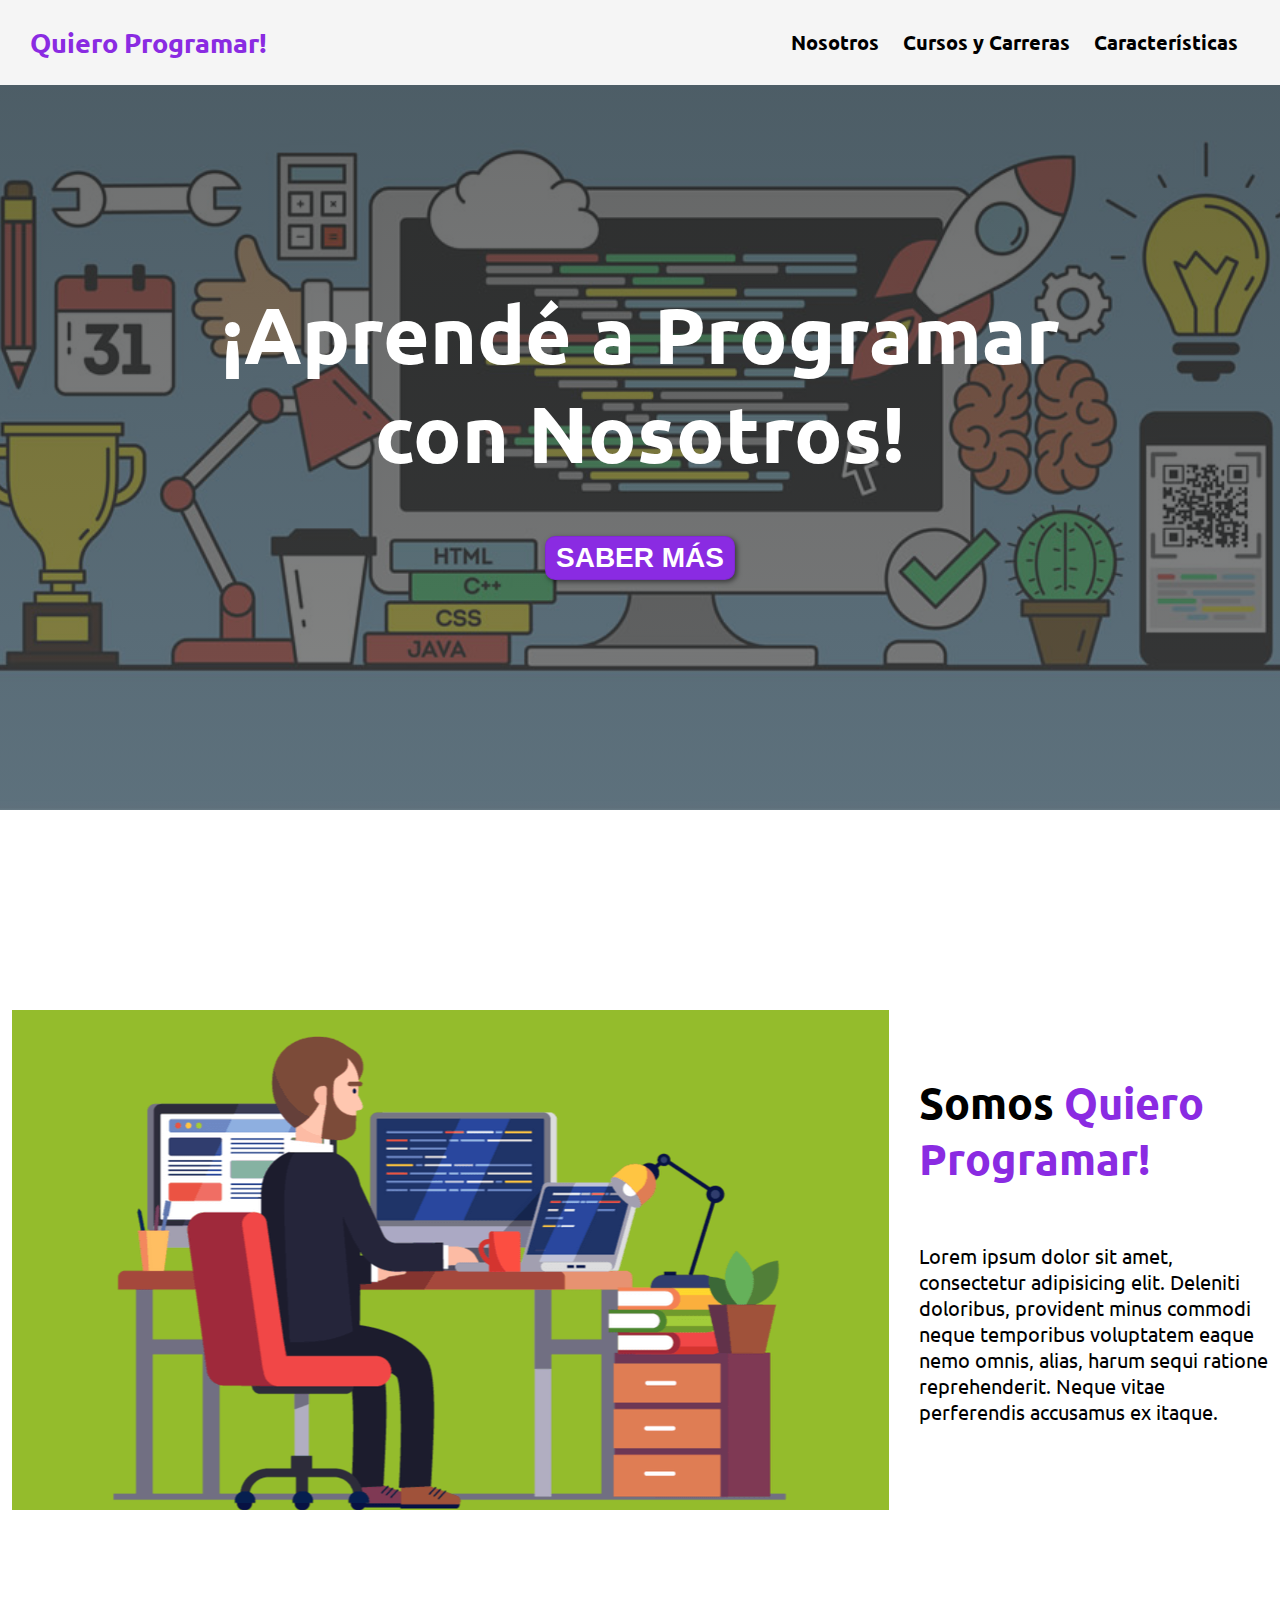
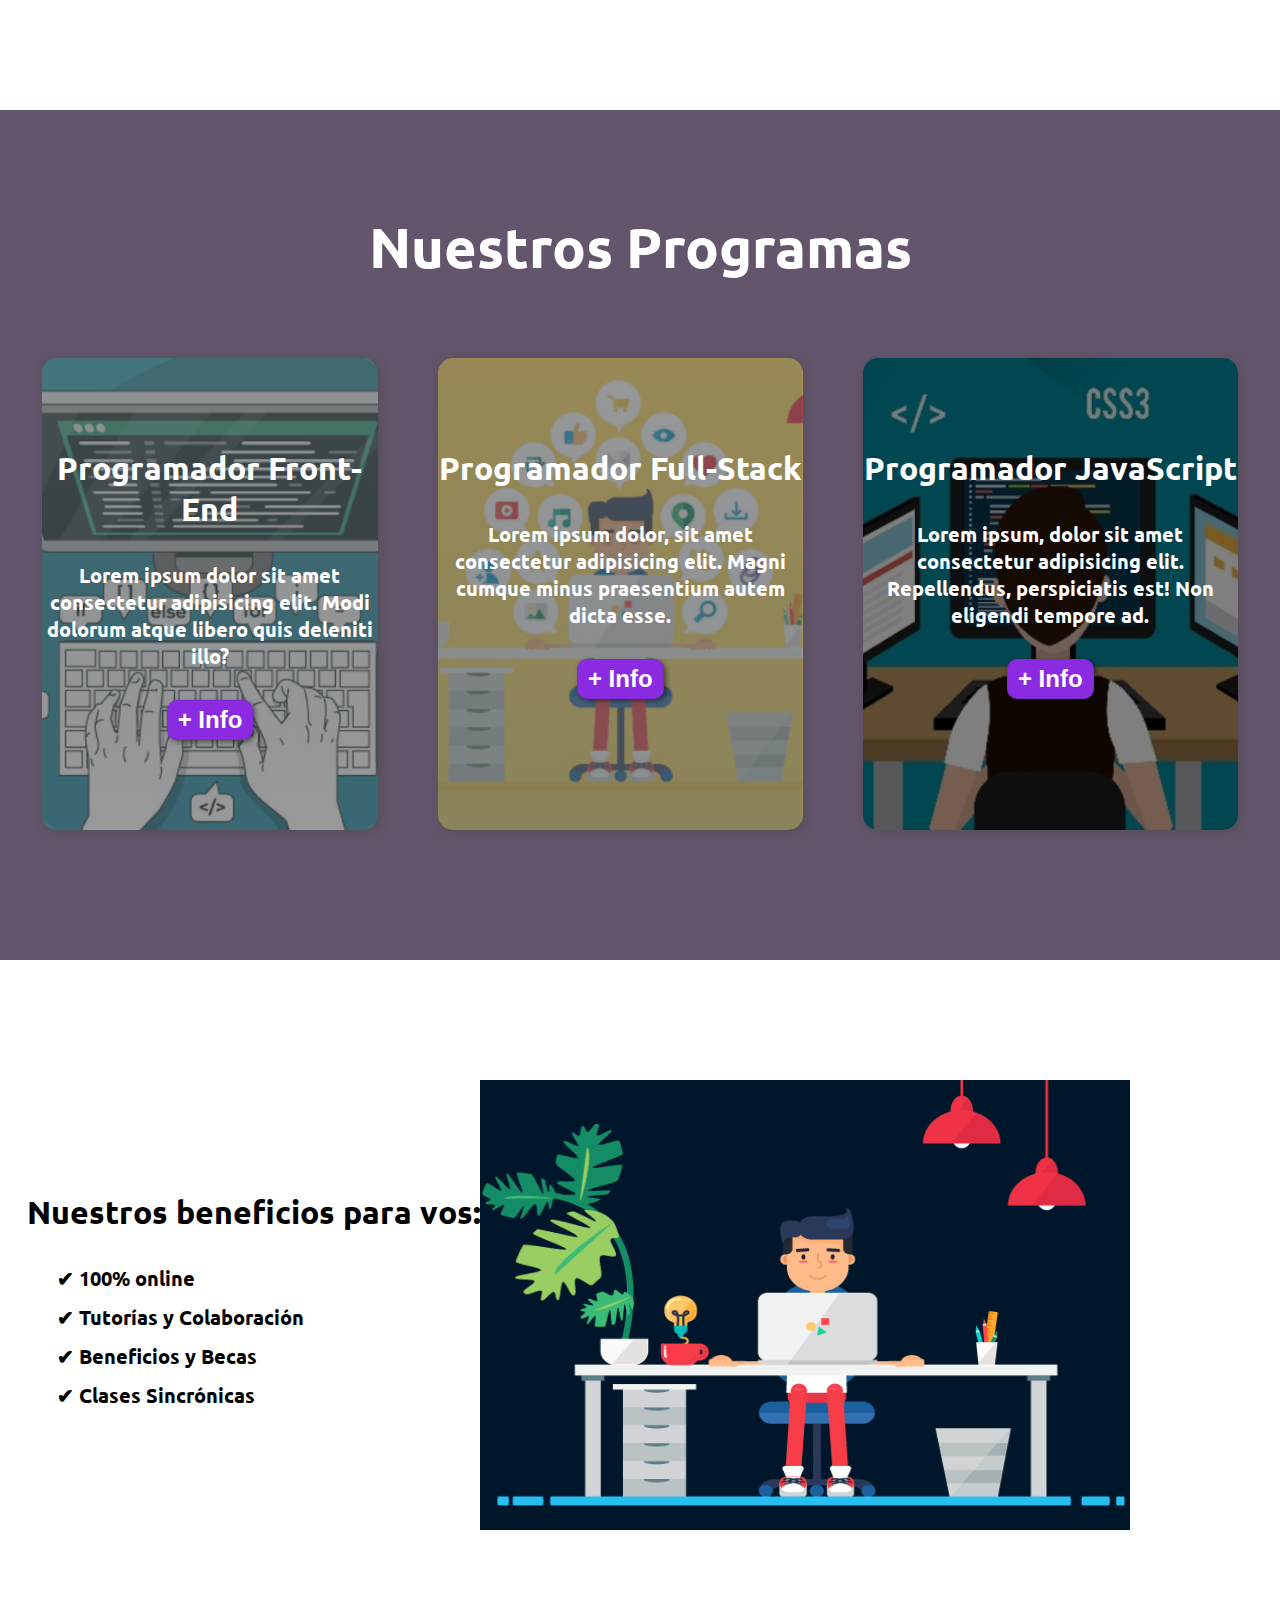
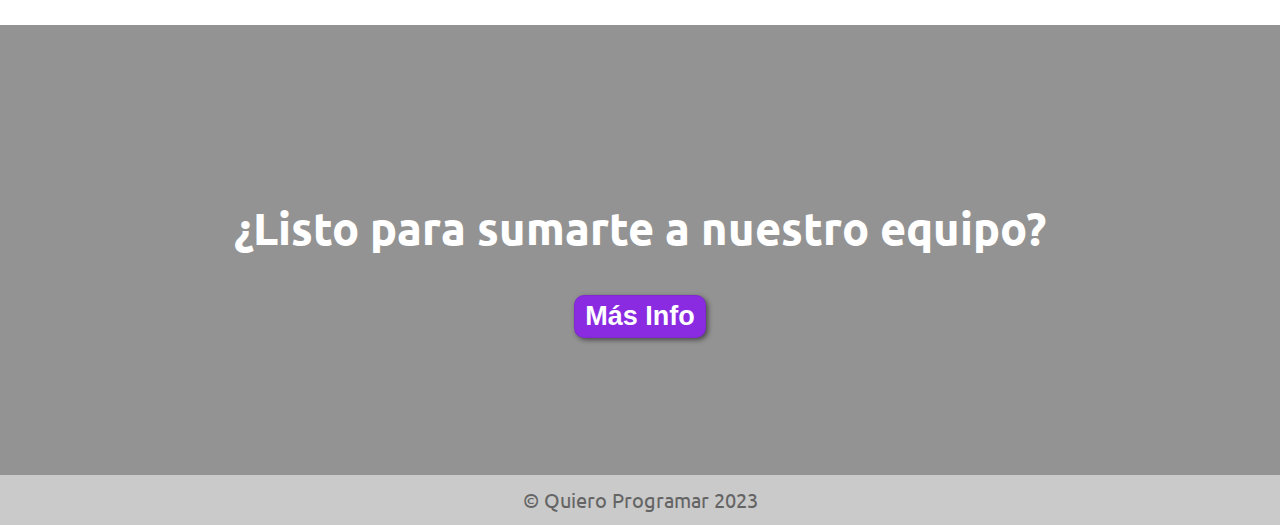
==== index.html @ 898c8463 "some changes" ====
<!DOCTYPE html>
<html lang="en">

<head>
    <meta charset="UTF-8">
    <meta http-equiv="X-UA-Compatible" content="IE=edge">
    <meta name="viewport" content="width=device-width, initial-scale=1.0">
    <title>Quiero Programar!</title>
    <link rel="stylesheet" href="assets/css/style.css">
</head>

<body>
    <header>
        <div class="caja">
            <p class="logo">Quiero Programar!</p>
            <nav>
                <a href="#quiero-programar">Nosotros</a>
                <a href="#nuestros-programas">Cursos y Carreras</a>
                <a href="#caracteristicas">Características</a>
            </nav>
        </div>
    </header>
    <section id="portada">
        <h1>¡Aprendé a Programar <br>con Nosotros!</h1>
        <form action="#">
            <button>SABER MÁS</button>
        </form>
    </section>

    <section id="quiero-programar">
        <div class="caja">
            <div class="img-caja"></div>
            <div class="texto">

                <h2>Somos <span class="color-texto"> Quiero Programar!</span></h2>
                <p>Lorem ipsum dolor sit amet, consectetur adipisicing elit. Deleniti doloribus, provident minus commodi
                    neque temporibus voluptatem eaque nemo omnis, alias, harum sequi ratione reprehenderit. Neque vitae
                    perferendis accusamus ex itaque.</p>
            </div>
        </div>
    </section>

    <section id="nuestros-programas">
        <div class="caja">
            <h2>Nuestros Programas</h2>
            <div class="programas">
                <div class="carta">
                    <h3>Programador Front-End</h3>
                    <p>Lorem ipsum dolor sit amet consectetur adipisicing elit. Modi dolorum atque libero quis deleniti
                        illo?</p>
                    <form action="#">
                        <button>+ Info</button>
                    </form>
                </div>
                <div class="carta">
                    <h3>Programador Full-Stack</h3>
                    <p>Lorem ipsum dolor, sit amet consectetur adipisicing elit. Magni cumque minus praesentium autem
                        dicta esse.</p>
                    <form action="#">
                        <button>+ Info</button>
                    </form>
                </div>
                <div class="carta">
                    <h3>Programador JavaScript</h3>
                    <p>Lorem ipsum, dolor sit amet consectetur adipisicing elit. Repellendus, perspiciatis est! Non
                        eligendi tempore ad.</p>
                    <form action="#">
                        <button>+ Info</button>
                    </form>
                </div>
            </div>
        </div>
    </section>

    <section id="caracteristicas">
        <div class="caja">
            <h3>Nuestros beneficios para vos:</h3>
            <ul>
                <li>✔ 100% online</li>
                <li>✔ Tutorías y Colaboración</li>
                <li>✔ Beneficios y Becas</li>
                <li>✔ Clases Sincrónicas</li>
            </ul>
        </div>
    </section>

    <section id="sumate">
        <h2>¿Listo para sumarte a nuestro equipo?</h2>
        <form action="#">
            <button>Más Info</button>
        </form>
    </section>

    <footer>
        <div class="caja">
            <p>&copy; Quiero Programar 2023</p>

        </div>
    </footer>

</body>

</html>
---- assets/css/style.css ----
@import url('https://fonts.googleapis.com/css2?family=Ubuntu&display=swap');

* {
    box-sizing: border-box;
}

html {
    scroll-behavior: smooth;
}

body {
    font-family: 'Ubuntu', sans-serif;
    margin: 0;
}

h1 {
    font-size: 5em;
}

h2 {
    font-size: 2.7em;
}

h3 {
    font-size: 2em;
}

p {
    font-size: 1.25em;
}

ul {
    list-style: none;
}

li {
    font-size: 1.25em;
}

button {
    font-size: 1.5em;
    font-weight: bold;
    padding: 5px 10px;
    border-radius: 10px;
    border: 1px solid rgba(0, 0, 0, 0.068);
    box-shadow: 2px 2px 5px rgba(0, 0, 0, 0.5);
    color: white;
    background-color: blueviolet;
}

button:hover {
    background-color: rgb(93, 27, 155);
}

.caja {
    max-width: 1400px;
    margin: auto;
}

.color-texto {
    color: blueviolet;
}

header {
    background-color: rgb(245, 245, 245);
}

header .logo {
    margin: 0;
    padding: 25px 30px;
    font-weight: bold;
    color: blueviolet;
    font-size: 1.7em;
}

header .caja {
    display: flex;
    flex-direction: column;
    align-items: center;
}

header nav {
    display: flex;
    flex-direction: column;
    text-align: center;
    padding-bottom: 20px;
}

#portada h1 {
    font-size: 5em;
}

header a {
    padding: 5px 12px;
    text-decoration: none;
    font-weight: bold;
    color: black;
}

header a:hover {
    color: blueviolet;
}

#portada {
    display: flex;
    align-items: center;
    justify-content: center;
    text-align: center;
    flex-direction: column;
    height: 90vh;
    color: white;
    background-image: linear-gradient(0deg,
            rgba(36, 38, 39, 0.555),
            rgba(27, 29, 29, 0.651)), url("/assets/img/portadaimg.jpg");
    background-repeat: no-repeat;
    background-size: cover;
    background-position: center center;
}

#portada h1 {
    color: white;
}

#portada button {
    font-size: 1.75em;
}

#quiero-programar .caja {
    display: flex;
    justify-content: space-evenly;
}

#quiero-programar .texto {
    width: 50%;
    max-width: 600px;
    text-align: initial;
    padding-left: 30px;
    display: flex;
    flex-direction: column;
    justify-content: center;
}

#quiero-programar h2 {
    margin-top: 0px;


}

#quiero-programar .img-caja {
    background-image: url("/assets/img/carta3.png");
    background-size: cover;
    background-position: center center;
    height: 500px;
    width: 1500px;
}

#quiero-programar .caja {
    text-align: center;
    padding: 200px 12px;
}

#nuestros-programas {
    background-color: rgba(45, 27, 56, 0.747);
    color: white;
    text-align: center;
}

#nuestros-programas .caja {
    padding: 100px 12px;
}

#nuestros-programas h2 {
    margin-top: 0;
    font-size: 3.5em;
}

#nuestros-programas p {
    display: none;
    margin-bottom: 30px;
    font-weight: bold;
}

#nuestros-programas h3 {
    margin-top: 0;

}

#nuestros-programas .carta {
    padding: 50px;
    background-color: rgba(0, 0, 0, 0.699);
    box-shadow: 2px 2px 10px rgba(70, 72, 73, 0.555);
}

#nuestros-programas .carta {
    background-position: center center;
    background-size: cover;
    padding: 90px 0px;
    margin: 30px;
    border-radius: 15px;
}

.carta:first-child {
    background-image: linear-gradient(0deg,
            rgba(70, 72, 73, 0.555),
            rgba(79, 85, 85, 0.651)), url("/assets/img/carta.jpg");
}

.carta:nth-child(2) {
    background-image: linear-gradient(rgba(70, 72, 73, 0.555),
            rgba(79, 85, 85, 0.651)), url("/assets/img/full-stack.jpg");
}



.carta:nth-child(3) {
    background-image: linear-gradient(rgba(0, 0, 0, 0.5),
            rgba(0, 0, 0, 0.5)), url("/assets/img/js.webp");
}

#caracteristicas {
    background-image: url("/assets/img/carta2.png");
    background-repeat: no-repeat;
    background-size: 650px 450px;
    background-position: calc(100vw - 700px) 120px;
}

#caracteristicas .caja {
    text-align: initial;
    padding: 200px 12px;
}

#caracteristicas h3 {
    font-weight: bold;
    margin-left: 15px;

}

#caracteristicas ul {
    margin-left: 5px;
}

@media (min-width: 1200px) {
    #caracteristicas {
        background-position-x: calc(100vw - 800px);
    }
}

#caracteristicas li {
    margin: 12px 0px;
    font-weight: bold;
}

#sumate {
    display: flex;
    flex-direction: column;
    justify-content: center;
    align-items: center;
    text-align: center;
    background-color: rgba(0, 0, 0, 0.425);
    color: white;
    height: 50vh;
}

#sumate h2 {
    font-size: 5vh;
}

#sumate button {
    font-size: 3vh;
}

footer {
    background-color: rgba(173, 173, 173, 0.651);
}

footer p {
    margin: 0;
    padding: 12px;
    color: rgb(100, 100, 100);
}

footer .caja {
    height: 50px;
    display: flex;
    justify-content: center;
    align-items: flex-end;
}

@media (min-width: 720px) {
    header {
        position: fixed;
        width: 100%;
    }

    header .caja {
        flex-direction: row;
        justify-content: space-between;
    }

    header nav {
        flex-direction: row;
        padding-bottom: 0;
        padding-right: 30px;
        font-size: 20px;
    }
}

#nuestros-programas .programas {
    display: flex;
    justify-content: center;
}

#nuestros-programas p {
    display: block;
}
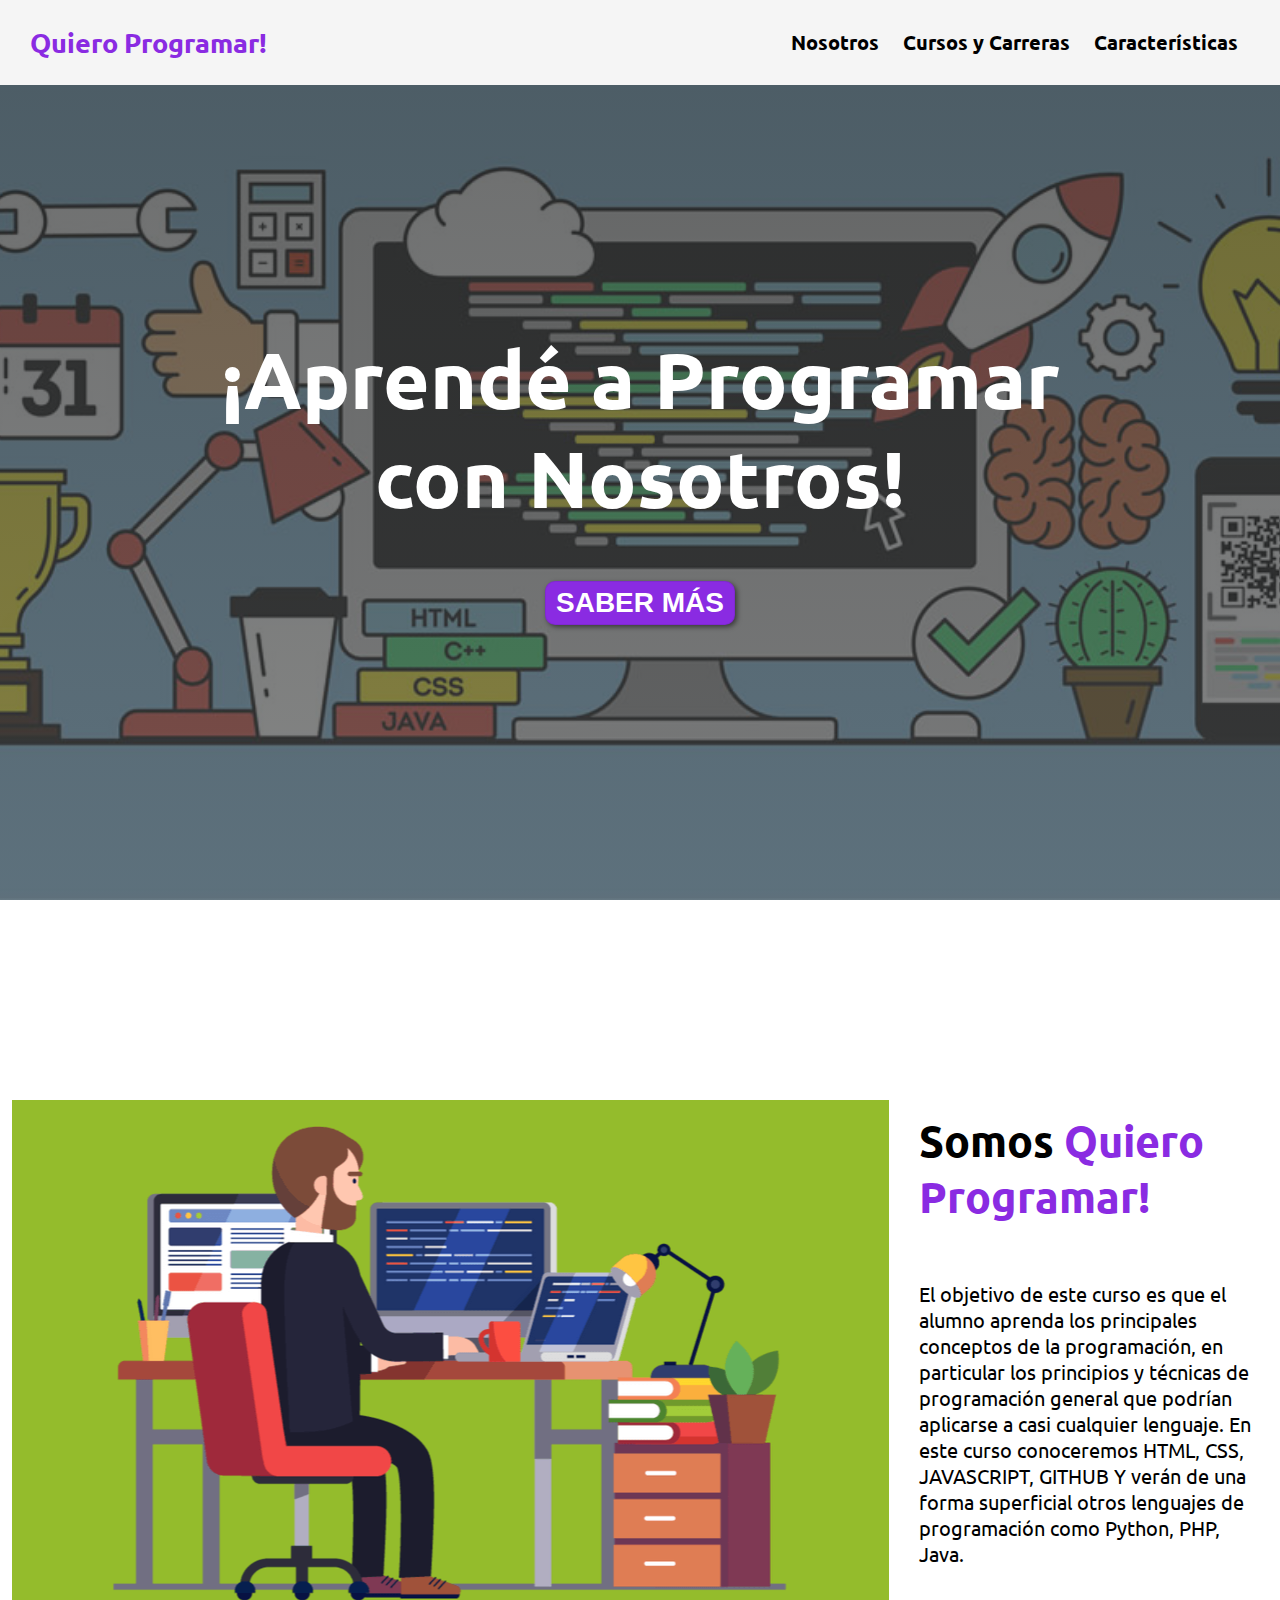
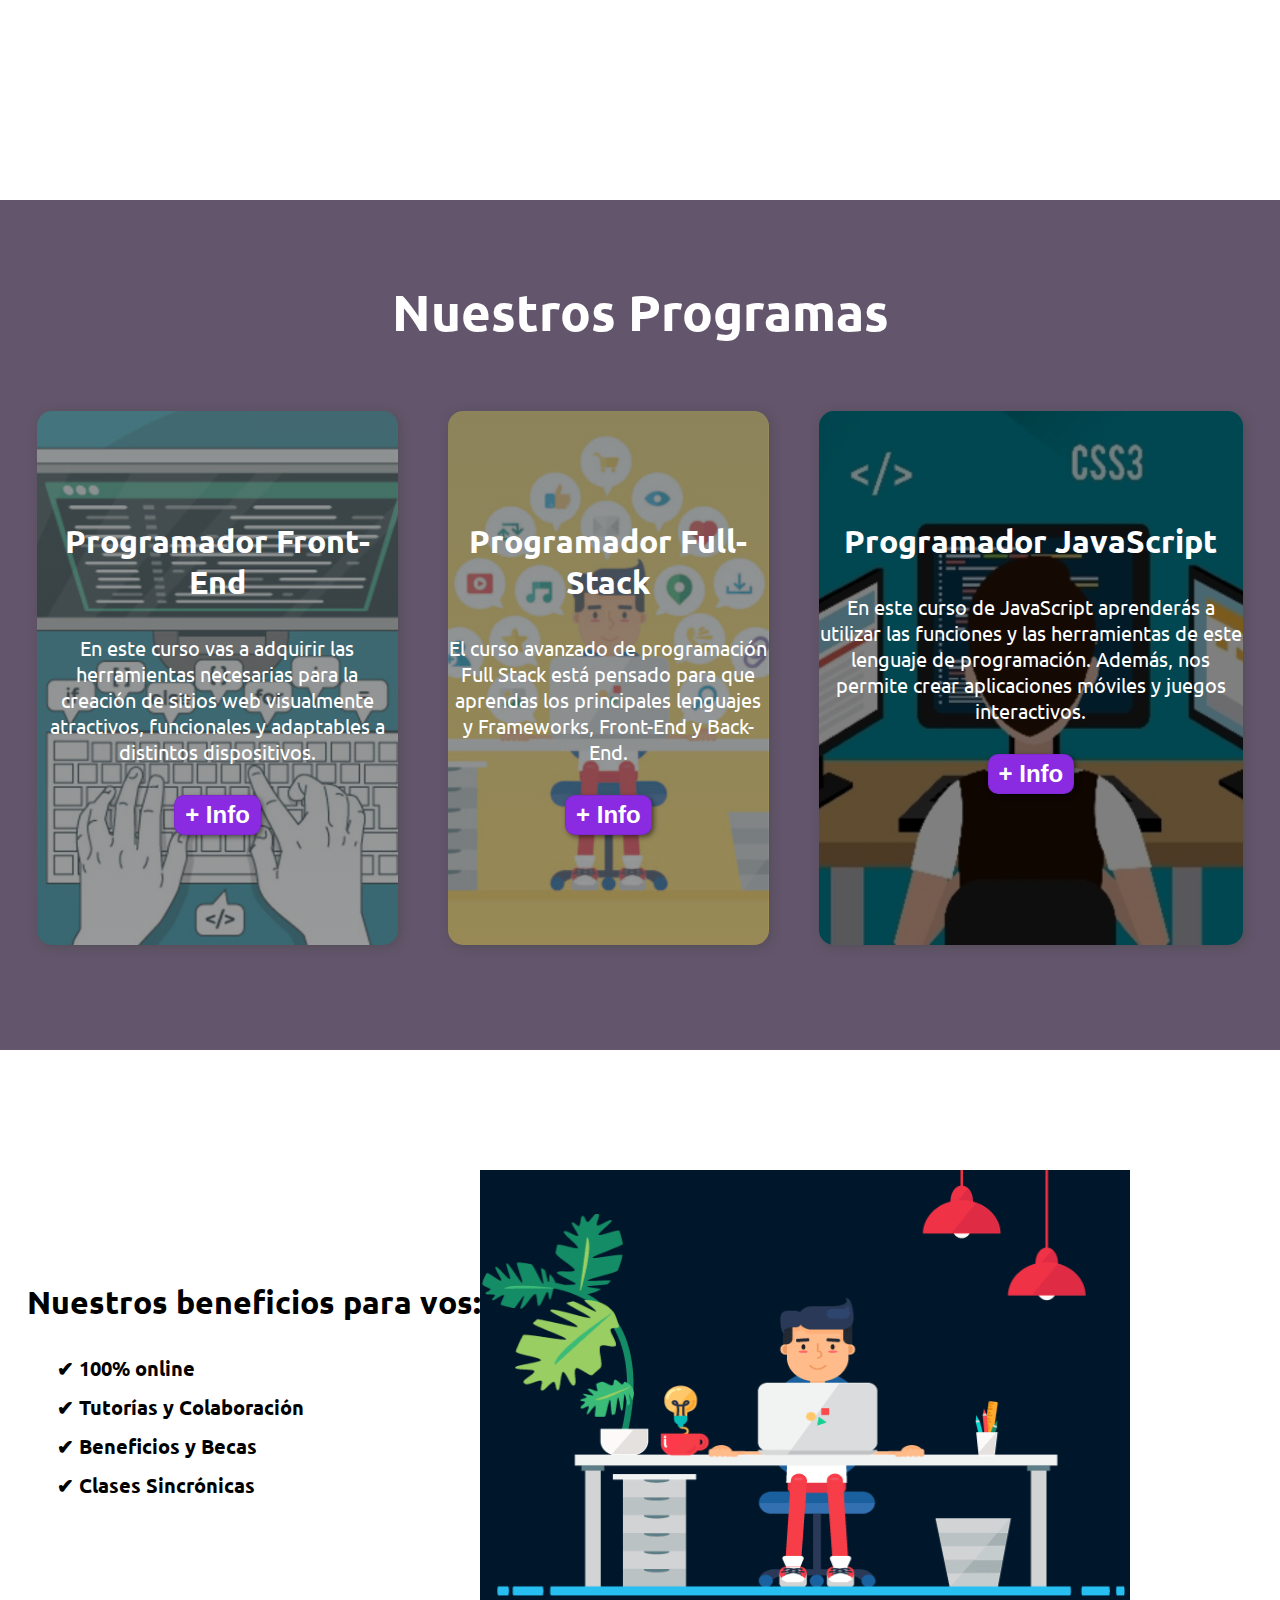
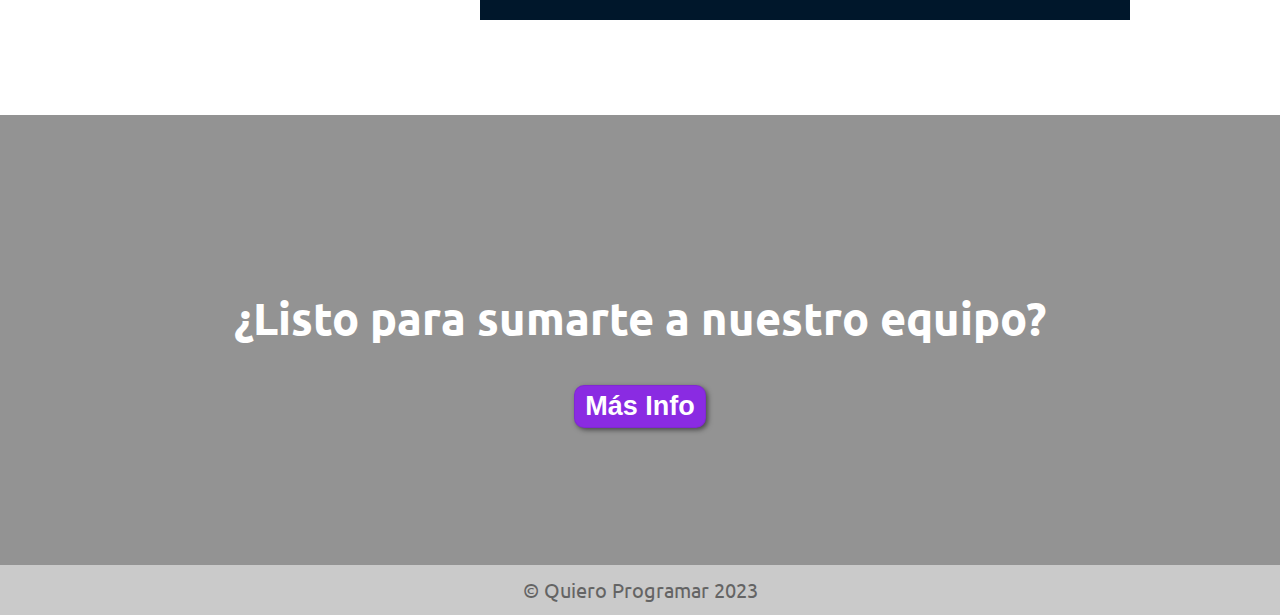
==== commit f18126ee: "changes" ====
--- a/index.html
+++ b/index.html
@@ -7,6 +7,7 @@
     <meta name="viewport" content="width=device-width, initial-scale=1.0">
     <title>Quiero Programar!</title>
     <link rel="stylesheet" href="assets/css/style.css">
+    <link rel="shortcut icon" href="assets/img/Favicon.png">
 </head>
 
 <body>
@@ -33,9 +34,9 @@
             <div class="texto">
 
                 <h2>Somos <span class="color-texto"> Quiero Programar!</span></h2>
-                <p>Lorem ipsum dolor sit amet, consectetur adipisicing elit. Deleniti doloribus, provident minus commodi
-                    neque temporibus voluptatem eaque nemo omnis, alias, harum sequi ratione reprehenderit. Neque vitae
-                    perferendis accusamus ex itaque.</p>
+                <p>El objetivo de este curso es que el alumno aprenda los principales conceptos de la programación, en particular
+                los principios y técnicas de programación general que podrían aplicarse a casi cualquier lenguaje. En este curso conoceremos HTML, CSS, JAVASCRIPT, GITHUB Y verán de una forma superficial otros lenguajes de
+                programación como Python, PHP, Java.</p>
             </div>
         </div>
     </section>
@@ -46,25 +47,25 @@
             <div class="programas">
                 <div class="carta">
                     <h3>Programador Front-End</h3>
-                    <p>Lorem ipsum dolor sit amet consectetur adipisicing elit. Modi dolorum atque libero quis deleniti
-                        illo?</p>
-                    <form action="#">
+                    <p>En este curso vas a adquirir las herramientas necesarias para la creación de sitios web visualmente atractivos, funcionales y adaptables a
+                    distintos dispositivos.</p>
+                    <form action="https://www.coderhouse.com/online/carrera-online-desarrollo-frontend">
                         <button>+ Info</button>
                     </form>
                 </div>
                 <div class="carta">
                     <h3>Programador Full-Stack</h3>
-                    <p>Lorem ipsum dolor, sit amet consectetur adipisicing elit. Magni cumque minus praesentium autem
-                        dicta esse.</p>
-                    <form action="#">
+                    <p>El curso avanzado de programación Full Stack está pensado para que aprendas los principales lenguajes y Frameworks,
+                    Front-End y Back-End.</p>
+                    <form action="https://www.coderhouse.com/online/carrera-online-desarrollo-fullstack">
                         <button>+ Info</button>
                     </form>
                 </div>
                 <div class="carta">
                     <h3>Programador JavaScript</h3>
-                    <p>Lorem ipsum, dolor sit amet consectetur adipisicing elit. Repellendus, perspiciatis est! Non
-                        eligendi tempore ad.</p>
-                    <form action="#">
+                    <p>En este curso de JavaScript aprenderás a utilizar las funciones y las herramientas de este lenguaje de
+                    programación. Además, nos permite crear aplicaciones móviles y juegos interactivos.</p>
+                    <form action="https://www.coderhouse.com/online/javascript">
                         <button>+ Info</button>
                     </form>
                 </div>
--- a/assets/css/style.css
+++ b/assets/css/style.css
@@ -107,7 +107,7 @@
     justify-content: center;
     text-align: center;
     flex-direction: column;
-    height: 90vh;
+    height: 100vh;
     color: white;
     background-image: linear-gradient(0deg,
             rgba(36, 38, 39, 0.555),
@@ -166,27 +166,25 @@
 }
 
 #nuestros-programas .caja {
-    padding: 100px 12px;
+    padding: 80px 12px;
 }
 
 #nuestros-programas h2 {
-    margin-top: 0;
-    font-size: 3.5em;
+    margin-top: 0px;
+    font-size: 3.2em;
 }
 
 #nuestros-programas p {
-    display: none;
-    margin-bottom: 30px;
-    font-weight: bold;
-}
-
-#nuestros-programas h3 {
-    margin-top: 0;
-
+    display: block;
+    margin-bottom: 30px;   
+}
+
+#nuestros-programas h3{
+    margin-top: 0px;
 }
 
 #nuestros-programas .carta {
-    padding: 50px;
+    padding: 20px;
     background-color: rgba(0, 0, 0, 0.699);
     box-shadow: 2px 2px 10px rgba(70, 72, 73, 0.555);
 }
@@ -194,42 +192,54 @@
 #nuestros-programas .carta {
     background-position: center center;
     background-size: cover;
-    padding: 90px 0px;
-    margin: 30px;
+    padding: 110px 0px;
+    margin: 25px;
     border-radius: 15px;
 }
 
-.carta:first-child {
+#nuestros-programas .programas {
+    display: flex;
+    justify-content: center;
+}
+
+#nuestros-programas p {
+    display: block;
+    margin-bottom: 30px;
+}
+
+.carta:first-child{
     background-image: linear-gradient(0deg,
             rgba(70, 72, 73, 0.555),
             rgba(79, 85, 85, 0.651)), url("/assets/img/carta.jpg");
 }
 
-.carta:nth-child(2) {
-    background-image: linear-gradient(rgba(70, 72, 73, 0.555),
-            rgba(79, 85, 85, 0.651)), url("/assets/img/full-stack.jpg");
-}
-
-
-
-.carta:nth-child(3) {
-    background-image: linear-gradient(rgba(0, 0, 0, 0.5),
-            rgba(0, 0, 0, 0.5)), url("/assets/img/js.webp");
-}
-
-#caracteristicas {
+.carta:nth-child(2){
+    background-image: linear-gradient(0deg,
+        rgba(70, 72, 73, 0.555),
+        rgba(79, 85, 85, 0.651)), url("/assets/img/full-stack.jpg");
+}
+
+
+
+.carta:nth-child(3){
+    background-image: linear-gradient(0deg,
+        rgba(0, 0, 0, 0.5),
+        rgba(0, 0, 0, 0.5)), url("/assets/img/js.webp");
+}
+
+#caracteristicas{
     background-image: url("/assets/img/carta2.png");
     background-repeat: no-repeat;
     background-size: 650px 450px;
     background-position: calc(100vw - 700px) 120px;
 }
 
-#caracteristicas .caja {
+#caracteristicas .caja{
     text-align: initial;
     padding: 200px 12px;
 }
 
-#caracteristicas h3 {
+#caracteristicas h3{
     font-weight: bold;
     margin-left: 15px;
 
@@ -303,13 +313,4 @@
         padding-right: 30px;
         font-size: 20px;
     }
-}
-
-#nuestros-programas .programas {
-    display: flex;
-    justify-content: center;
-}
-
-#nuestros-programas p {
-    display: block;
 }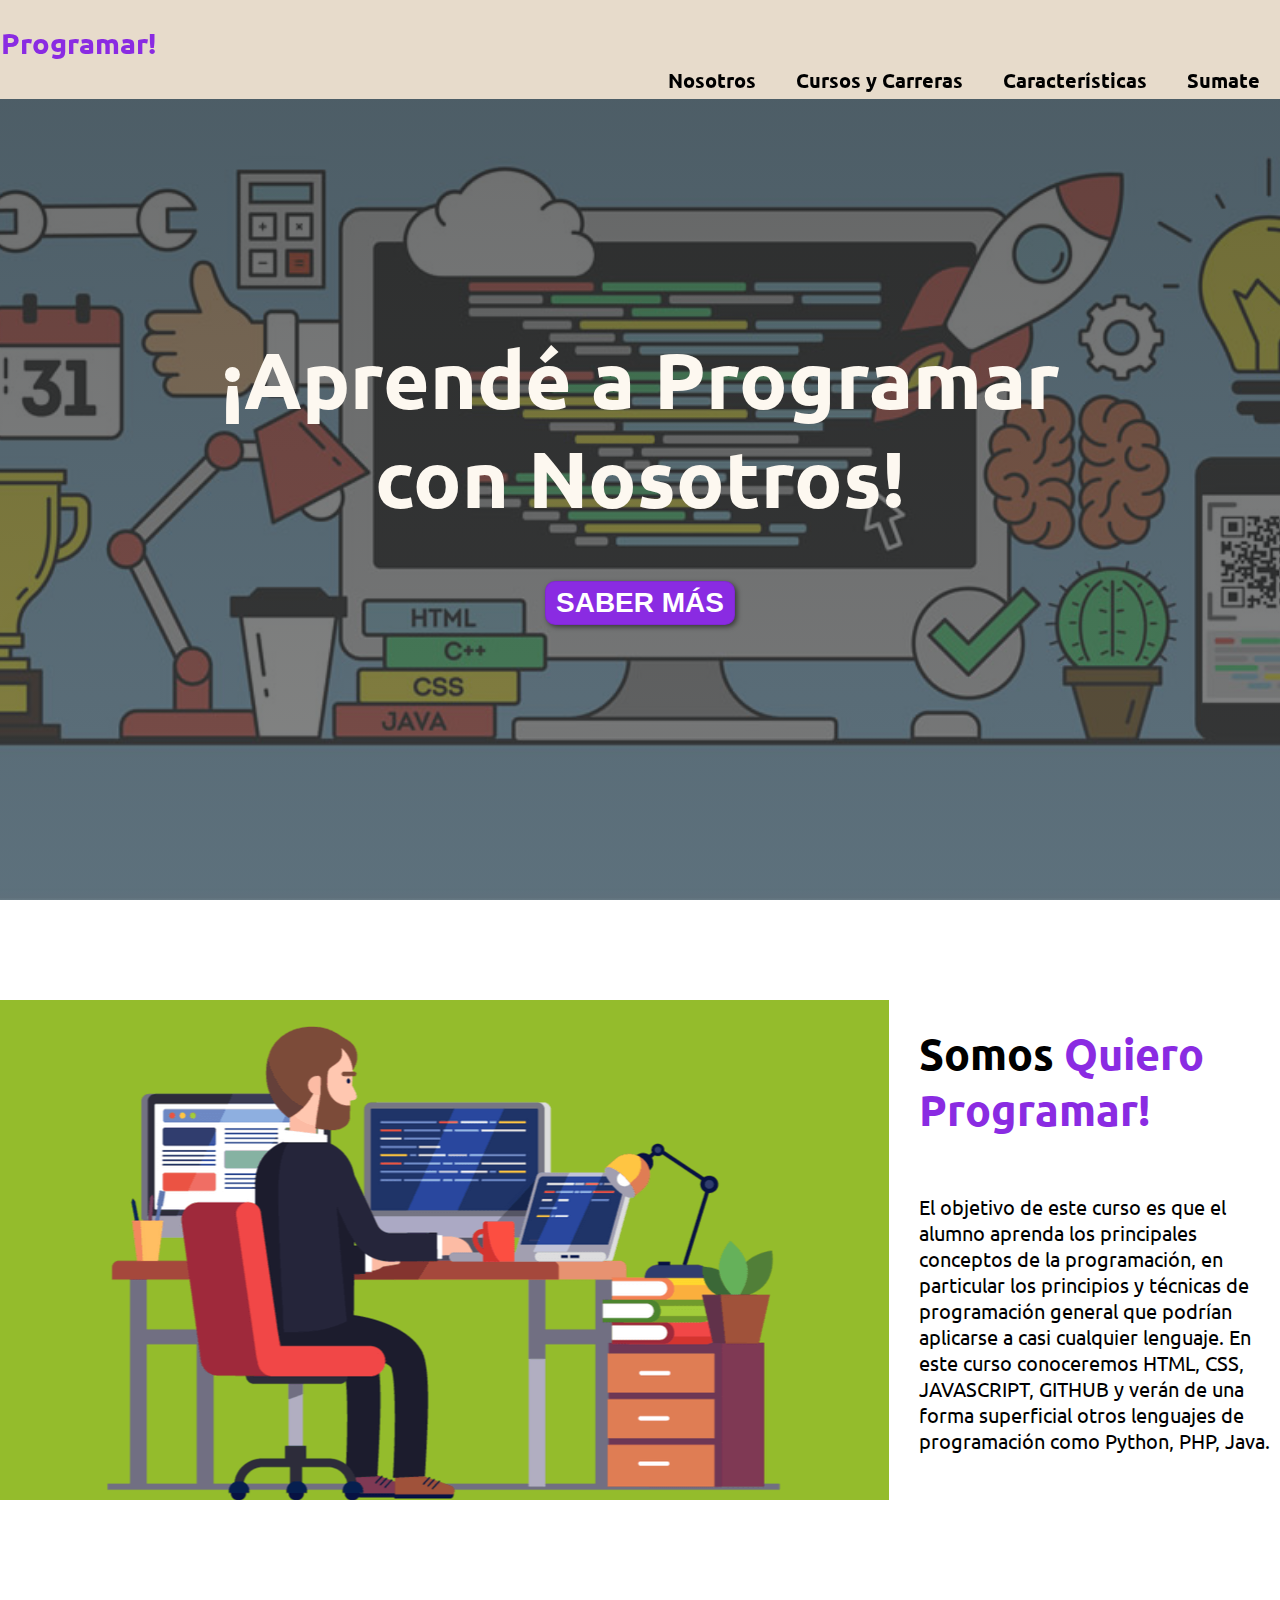
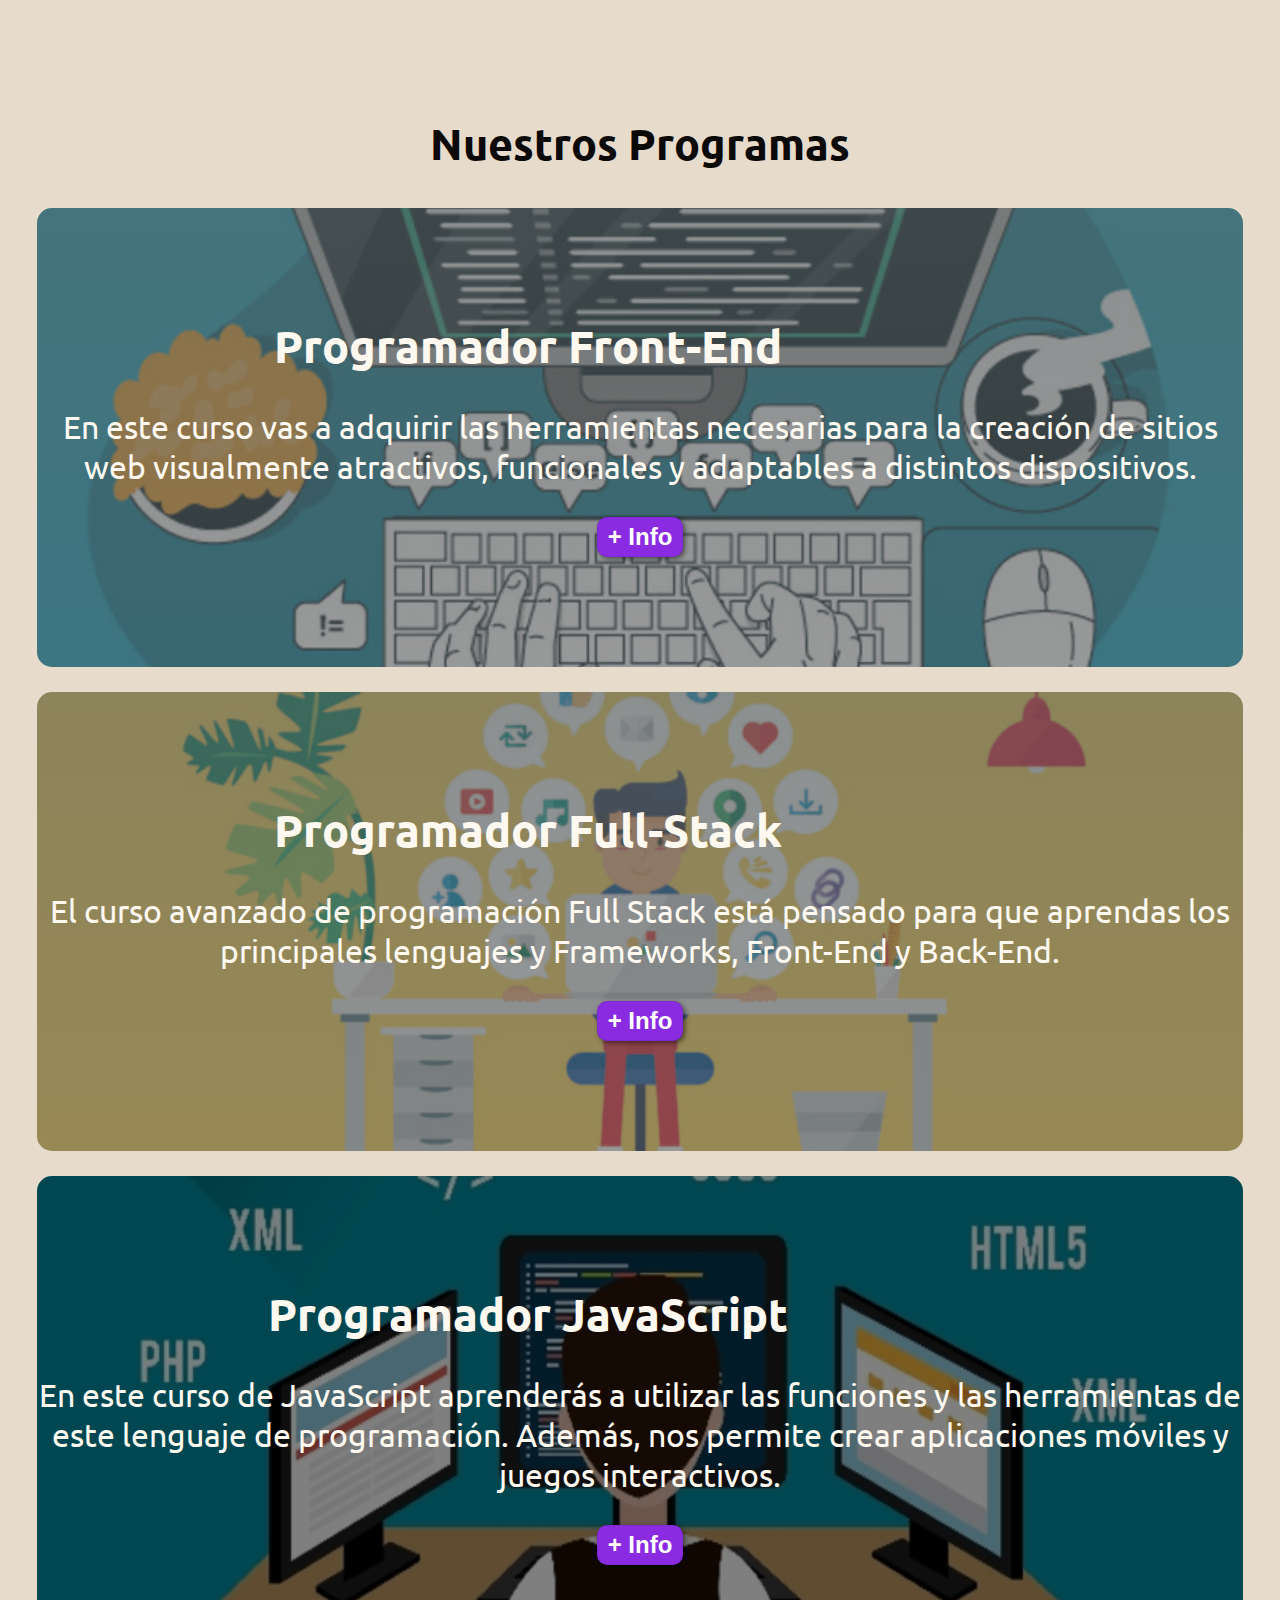
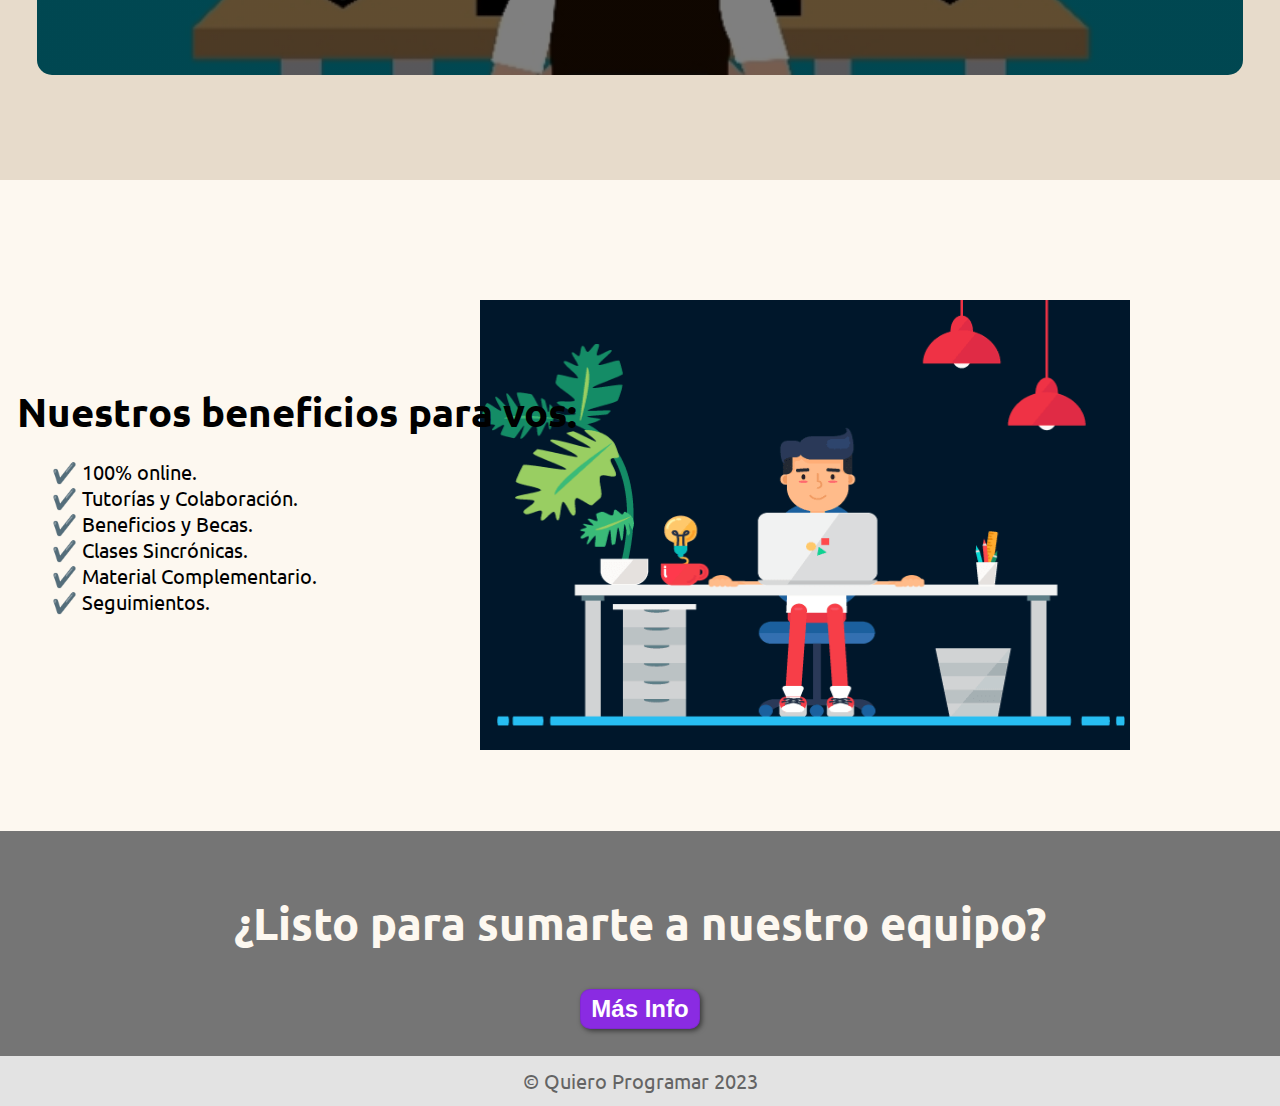
==== commit 85282724: "change" ====
--- a/index.html
+++ b/index.html
@@ -7,17 +7,19 @@
     <meta name="viewport" content="width=device-width, initial-scale=1.0">
     <title>Quiero Programar!</title>
     <link rel="stylesheet" href="assets/css/style.css">
-    <link rel="shortcut icon" href="assets/img/Favicon.png">
+    <link rel="shortcut icon" href="assets/img/faviconrobot.png">
 </head>
 
 <body>
     <header>
         <div class="caja">
-            <p class="logo">Quiero Programar!</p>
+            <div class="title"></div>
+            <h3>🤖 Quiero <span class="title-color">Programar!</span></h3>
             <nav>
                 <a href="#quiero-programar">Nosotros</a>
                 <a href="#nuestros-programas">Cursos y Carreras</a>
                 <a href="#caracteristicas">Características</a>
+                <a href="#sumate">Sumate</a>
             </nav>
         </div>
     </header>
@@ -32,10 +34,9 @@
         <div class="caja">
             <div class="img-caja"></div>
             <div class="texto">
-
                 <h2>Somos <span class="color-texto"> Quiero Programar!</span></h2>
                 <p>El objetivo de este curso es que el alumno aprenda los principales conceptos de la programación, en particular
-                los principios y técnicas de programación general que podrían aplicarse a casi cualquier lenguaje. En este curso conoceremos HTML, CSS, JAVASCRIPT, GITHUB Y verán de una forma superficial otros lenguajes de
+                los principios y técnicas de programación general que podrían aplicarse a casi cualquier lenguaje. En este curso conoceremos HTML, CSS, JAVASCRIPT, GITHUB y verán de una forma superficial otros lenguajes de
                 programación como Python, PHP, Java.</p>
             </div>
         </div>
@@ -49,7 +50,7 @@
                     <h3>Programador Front-End</h3>
                     <p>En este curso vas a adquirir las herramientas necesarias para la creación de sitios web visualmente atractivos, funcionales y adaptables a
                     distintos dispositivos.</p>
-                    <form action="https://www.coderhouse.com/online/carrera-online-desarrollo-frontend">
+                    <form action="#">
                         <button>+ Info</button>
                     </form>
                 </div>
@@ -57,7 +58,7 @@
                     <h3>Programador Full-Stack</h3>
                     <p>El curso avanzado de programación Full Stack está pensado para que aprendas los principales lenguajes y Frameworks,
                     Front-End y Back-End.</p>
-                    <form action="https://www.coderhouse.com/online/carrera-online-desarrollo-fullstack">
+                    <form action="#">
                         <button>+ Info</button>
                     </form>
                 </div>
@@ -65,7 +66,7 @@
                     <h3>Programador JavaScript</h3>
                     <p>En este curso de JavaScript aprenderás a utilizar las funciones y las herramientas de este lenguaje de
                     programación. Además, nos permite crear aplicaciones móviles y juegos interactivos.</p>
-                    <form action="https://www.coderhouse.com/online/javascript">
+                    <form action="#">
                         <button>+ Info</button>
                     </form>
                 </div>
@@ -77,10 +78,12 @@
         <div class="caja">
             <h3>Nuestros beneficios para vos:</h3>
             <ul>
-                <li>✔ 100% online</li>
-                <li>✔ Tutorías y Colaboración</li>
-                <li>✔ Beneficios y Becas</li>
-                <li>✔ Clases Sincrónicas</li>
+                <li>✔️ 100% online.</li>
+                <li>✔️ Tutorías y Colaboración.</li>
+                <li>✔️ Beneficios y Becas.</li>
+                <li>✔️ Clases Sincrónicas.</li>
+                <li>✔️ Material Complementario.</li>
+                <li>✔️ Seguimientos.</li>
             </ul>
         </div>
     </section>
@@ -95,7 +98,6 @@
     <footer>
         <div class="caja">
             <p>&copy; Quiero Programar 2023</p>
-
         </div>
     </footer>
 
--- a/assets/css/style.css
+++ b/assets/css/style.css
@@ -1,316 +1,354 @@
-@import url('https://fonts.googleapis.com/css2?family=Ubuntu&display=swap');
-
+@import url("https://fonts.googleapis.com/css2?family=Ubuntu&display=swap");
 * {
-    box-sizing: border-box;
-}
-
-html {
+  box-sizing: border-box;
+}
+
+@media (min-width: 320px) {
+  html {
     scroll-behavior: smooth;
-}
-
-body {
-    font-family: 'Ubuntu', sans-serif;
+  }
+  body {
+    font-family: "Ubuntu", sans-serif;
     margin: 0;
-}
-
-h1 {
+  }
+  h1 {
     font-size: 5em;
-}
-
-h2 {
+  }
+  h2 {
     font-size: 2.7em;
-}
-
-h3 {
+  }
+  h3 {
     font-size: 2em;
-}
-
-p {
+  }
+  p {
     font-size: 1.25em;
-}
-
-ul {
+  }
+  ul {
     list-style: none;
-}
-
-li {
+  }
+  li {
     font-size: 1.25em;
-}
-
-button {
-    font-size: 1.5em;
-    font-weight: bold;
-    padding: 5px 10px;
-    border-radius: 10px;
-    border: 1px solid rgba(0, 0, 0, 0.068);
-    box-shadow: 2px 2px 5px rgba(0, 0, 0, 0.5);
-    color: white;
-    background-color: blueviolet;
-}
-
-button:hover {
-    background-color: rgb(93, 27, 155);
-}
-
-.caja {
-    max-width: 1400px;
-    margin: auto;
-}
-
-.color-texto {
-    color: blueviolet;
-}
-
-header {
-    background-color: rgb(245, 245, 245);
-}
-
-header .logo {
-    margin: 0;
-    padding: 25px 30px;
-    font-weight: bold;
-    color: blueviolet;
-    font-size: 1.7em;
-}
-
-header .caja {
-    display: flex;
-    flex-direction: column;
-    align-items: center;
-}
-
-header nav {
-    display: flex;
-    flex-direction: column;
-    text-align: center;
-    padding-bottom: 20px;
-}
-
-#portada h1 {
+  }
+}
+@media (min-width: 320px) {
+  #portada h1 {
     font-size: 5em;
-}
-
-header a {
-    padding: 5px 12px;
-    text-decoration: none;
-    font-weight: bold;
-    color: black;
-}
-
-header a:hover {
-    color: blueviolet;
-}
-
-#portada {
+  }
+  #portada {
     display: flex;
     align-items: center;
     justify-content: center;
     text-align: center;
     flex-direction: column;
     height: 100vh;
-    color: white;
-    background-image: linear-gradient(0deg,
-            rgba(36, 38, 39, 0.555),
-            rgba(27, 29, 29, 0.651)), url("/assets/img/portadaimg.jpg");
+    color: rgb(253, 248, 240);
+    background-image: linear-gradient(0deg, rgba(36, 38, 39, 0.555), rgba(27, 29, 29, 0.651)), url("/assets/img/portadaimg.jpg");
     background-repeat: no-repeat;
     background-size: cover;
     background-position: center center;
-}
-
-#portada h1 {
-    color: white;
-}
-
-#portada button {
+  }
+  #portada h1 {
+    color: rgb(253, 248, 240);
+  }
+  #portada button {
     font-size: 1.75em;
-}
-
-#quiero-programar .caja {
+  }
+}
+button {
+  font-size: 3vh;
+}
+
+@media (min-width: 320px) {
+  .caja {
+    flex-direction: row;
+    align-items: center;
+  }
+}
+nav {
+  display: flex;
+  flex-direction: column;
+  text-align: center;
+}
+
+header nav {
+  display: flex;
+  flex-direction: row;
+  font-size: 20px;
+  justify-content: flex-end;
+}
+
+header {
+  position: fixed;
+  width: 100%;
+}
+header .caja {
+  flex-direction: row;
+  justify-content: space-between;
+}
+header .caja a {
+  align-items: flex-end;
+  text-decoration: none;
+  font-weight: bold;
+  color: black;
+  font-size: 1em;
+  padding: 5px 20px;
+  padding-left: 20px;
+}
+header .caja a:hover {
+  color: blueviolet;
+}
+
+@media (min-width: 320px) {
+  #quiero-programar .caja {
     display: flex;
     justify-content: space-evenly;
-}
-
-#quiero-programar .texto {
-    width: 50%;
-    max-width: 600px;
-    text-align: initial;
-    padding-left: 30px;
-    display: flex;
-    flex-direction: column;
-    justify-content: center;
-}
-
-#quiero-programar h2 {
-    margin-top: 0px;
-
-
-}
-
-#quiero-programar .img-caja {
+    padding: 100px 0px;
+  }
+  #quiero-programar .caja .caja {
+    text-align: center;
+    padding: 200px 12px;
+  }
+  #quiero-programar .caja .img-caja {
     background-image: url("/assets/img/carta3.png");
     background-size: cover;
     background-position: center center;
     height: 500px;
     width: 1500px;
-}
-
-#quiero-programar .caja {
-    text-align: center;
-    padding: 200px 12px;
-}
-
-#nuestros-programas {
-    background-color: rgba(45, 27, 56, 0.747);
-    color: white;
-    text-align: center;
-}
-
-#nuestros-programas .caja {
+  }
+  #quiero-programar .caja .texto {
+    align-items: center;
+    width: 50%;
+    max-width: 600px;
+    padding-left: 30px;
+    display: flex;
+    flex-direction: column;
+    justify-content: center;
+  }
+  #quiero-programar .caja .texto h2 {
+    margin-top: 0px;
+  }
+  .caja {
+    max-width: 1400px;
+    margin: auto;
+  }
+  .caja .color-texto {
+    color: blueviolet;
+  }
+}
+@media (min-width: 320px) {
+  #nuestros-programas {
+    background-color: rgb(231, 219, 203);
+    color: rgb(12, 9, 9);
+    text-align: center;
+  }
+  #nuestros-programas .programas {
+    justify-content: center;
+  }
+  #nuestros-programas .programas p {
+    color: rgb(253, 248, 240);
+    display: block;
+    margin-bottom: 30px;
+  }
+  #nuestros-programas .caja {
     padding: 80px 12px;
-}
-
-#nuestros-programas h2 {
-    margin-top: 0px;
-    font-size: 3.2em;
-}
-
-#nuestros-programas p {
-    display: block;
-    margin-bottom: 30px;   
-}
-
-#nuestros-programas h3{
-    margin-top: 0px;
-}
-
-#nuestros-programas .carta {
-    padding: 20px;
-    background-color: rgba(0, 0, 0, 0.699);
-    box-shadow: 2px 2px 10px rgba(70, 72, 73, 0.555);
-}
-
-#nuestros-programas .carta {
+  }
+  #nuestros-programas .caja .carta {
     background-position: center center;
     background-size: cover;
     padding: 110px 0px;
     margin: 25px;
     border-radius: 15px;
-}
-
-#nuestros-programas .programas {
-    display: flex;
-    justify-content: center;
-}
-
-#nuestros-programas p {
+  }
+  #nuestros-programas .caja .carta .carta {
+    padding: 20px;
+    background-color: rgba(0, 0, 0, 0.699);
+    box-shadow: 2px 2px 10px rgba(70, 72, 73, 0.555);
+  }
+  #nuestros-programas .caja .carta h3 {
+    align-items: center;
+    margin-top: 0px;
+    font-size: 2.8em;
+    color: rgb(253, 248, 240);
+  }
+  #nuestros-programas .caja .carta h2 {
+    align-items: center;
+    margin-top: 0px;
+    font-size: 4em;
+  }
+  #nuestros-programas .caja .carta p {
     display: block;
     margin-bottom: 30px;
-}
-
-.carta:first-child{
-    background-image: linear-gradient(0deg,
-            rgba(70, 72, 73, 0.555),
-            rgba(79, 85, 85, 0.651)), url("/assets/img/carta.jpg");
-}
-
-.carta:nth-child(2){
-    background-image: linear-gradient(0deg,
-        rgba(70, 72, 73, 0.555),
-        rgba(79, 85, 85, 0.651)), url("/assets/img/full-stack.jpg");
-}
-
-
-
-.carta:nth-child(3){
-    background-image: linear-gradient(0deg,
-        rgba(0, 0, 0, 0.5),
-        rgba(0, 0, 0, 0.5)), url("/assets/img/js.webp");
-}
-
-#caracteristicas{
+    font-size: 2em;
+  }
+  .carta:first-child {
+    background-image: linear-gradient(0deg, rgba(70, 72, 73, 0.555), rgba(79, 85, 85, 0.651)), url("/assets/img/carta.jpg");
+  }
+  .carta:nth-child(2) {
+    background-image: linear-gradient(0deg, rgba(70, 72, 73, 0.555), rgba(79, 85, 85, 0.651)), url("/assets/img/full-stack.jpg");
+  }
+  .carta:nth-child(3) {
+    background-image: linear-gradient(0deg, rgba(0, 0, 0, 0.5), rgba(0, 0, 0, 0.5)), url("/assets/img/js.webp");
+  }
+}
+@media (min-width: 320px) {
+  #caracteristicas {
+    background-color: rgb(253, 248, 240);
     background-image: url("/assets/img/carta2.png");
     background-repeat: no-repeat;
     background-size: 650px 450px;
     background-position: calc(100vw - 700px) 120px;
-}
-
-#caracteristicas .caja{
+  }
+  #caracteristicas .caja {
     text-align: initial;
     padding: 200px 12px;
-}
-
-#caracteristicas h3{
-    font-weight: bold;
-    margin-left: 15px;
-
-}
-
-#caracteristicas ul {
+  }
+  #caracteristicas .caja h3 {
+    font-weight: bold;
+    margin: auto;
+    font-size: 2.5em;
+    padding: 5px;
+  }
+  #caracteristicas .caja h3 ul {
     margin-left: 5px;
-}
-
-@media (min-width: 1200px) {
-    #caracteristicas {
-        background-position-x: calc(100vw - 800px);
-    }
-}
-
-#caracteristicas li {
+  }
+  #caracteristicas .caja h3 ul li {
     margin: 12px 0px;
     font-weight: bold;
-}
-
-#sumate {
-    display: flex;
-    flex-direction: column;
-    justify-content: center;
-    align-items: center;
-    text-align: center;
-    background-color: rgba(0, 0, 0, 0.425);
-    color: white;
-    height: 50vh;
-}
-
-#sumate h2 {
-    font-size: 5vh;
-}
-
-#sumate button {
-    font-size: 3vh;
-}
-
-footer {
-    background-color: rgba(173, 173, 173, 0.651);
-}
-
-footer p {
+  }
+  #caracteristicas {
+    background-position-x: calc(100vw - 800px);
+  }
+}
+@media (min-width: 320px) {
+  footer {
+    background-color: rgba(197, 196, 196, 0.479);
+  }
+  footer .caja {
+    height: 50px;
+    display: flex;
+    justify-content: center;
+    align-items: flex-end;
+  }
+  footer .caja p {
     margin: 0;
     padding: 12px;
     color: rgb(100, 100, 100);
-}
-
-footer .caja {
-    height: 50px;
-    display: flex;
-    justify-content: center;
-    align-items: flex-end;
-}
-
-@media (min-width: 720px) {
-    header {
-        position: fixed;
-        width: 100%;
-    }
-
-    header .caja {
-        flex-direction: row;
-        justify-content: space-between;
-    }
-
-    header nav {
-        flex-direction: row;
-        padding-bottom: 0;
-        padding-right: 30px;
-        font-size: 20px;
-    }
+  }
+}
+@media (min-width: 320px) {
+  .titulo {
+    background-color: rgb(253, 248, 240);
+    display: flex;
+    justify-content: space-evenly;
+  }
+  .titulo p {
+    display: block;
+    font-size: 1.7em;
+    font-weight: bold;
+    margin-top: 18px;
+  }
+  .titulo .programar {
+    text-align: center;
+    padding: 5px 12px;
+  }
+  .titulo .programar .texto-color {
+    color: et;
+  }
+}
+@media (min-width: 320px) {
+  .fondo {
+    background-color: rgb(253, 248, 240);
+    display: flex;
+    justify-content: space-evenly;
+  }
+  .fondo p {
+    display: block;
+    font-size: 1.7em;
+    font-weight: bold;
+    margin-top: 18px;
+  }
+  .fondo .programar {
+    text-align: center;
+    padding: 5px 12px;
+  }
+  .fondo .programar .texto-color {
+    color: blueviolet;
+  }
+}
+@media (min-width: 320px) {
+  #sumate {
+    display: flex;
+    flex-direction: column;
+    justify-content: center;
+    align-items: center;
+    text-align: center;
+    background-color: rgba(0, 0, 0, 0.541);
+    color: rgb(253, 248, 240);
+    height: 25vh;
+  }
+  #sumate h2 {
+    font-size: 5vh;
+  }
+}
+@media (min-width: 320px) {
+  .titulo {
+    background-color: rgb(253, 248, 240);
+    display: flex;
+    justify-content: space-evenly;
+  }
+  .titulo p {
+    display: block;
+    font-size: 1.7em;
+    font-weight: bold;
+    margin-top: 18px;
+  }
+  .titulo .programar {
+    text-align: center;
+    padding: 5px 12px;
+  }
+  .titulo .programar .texto-color {
+    color: blueviolet;
+  }
+}
+header {
+  background-color: rgb(231, 219, 203);
+}
+
+.title-color {
+  color: blueviolet;
+}
+
+.title {
+  display: flex;
+  flex-direction: column;
+  align-items: center;
+  margin-top: 15px;
+  justify-content: row;
+  padding-top: 10px;
+}
+
+h3 {
+  align-items: center;
+  justify-content: row;
+  text-decoration: none;
+  font-weight: bold;
+  color: black;
+  font-size: 1.8em;
+  margin: 0;
+  margin-left: -5em;
+  padding: -5px 40px;
+}
+
+button {
+  background-color: blueviolet;
+  color: white;
+  font-size: 1.5em;
+  font-weight: bold;
+  padding: 5px 10px;
+  border-radius: 10px;
+  border: 1px solid rgba(0, 0, 0, 0.068);
+  box-shadow: 2px 2px 5px rgba(0, 0, 0, 0.5);
+}
+button:hover {
+  background-color: rgb(93, 27, 155);
 }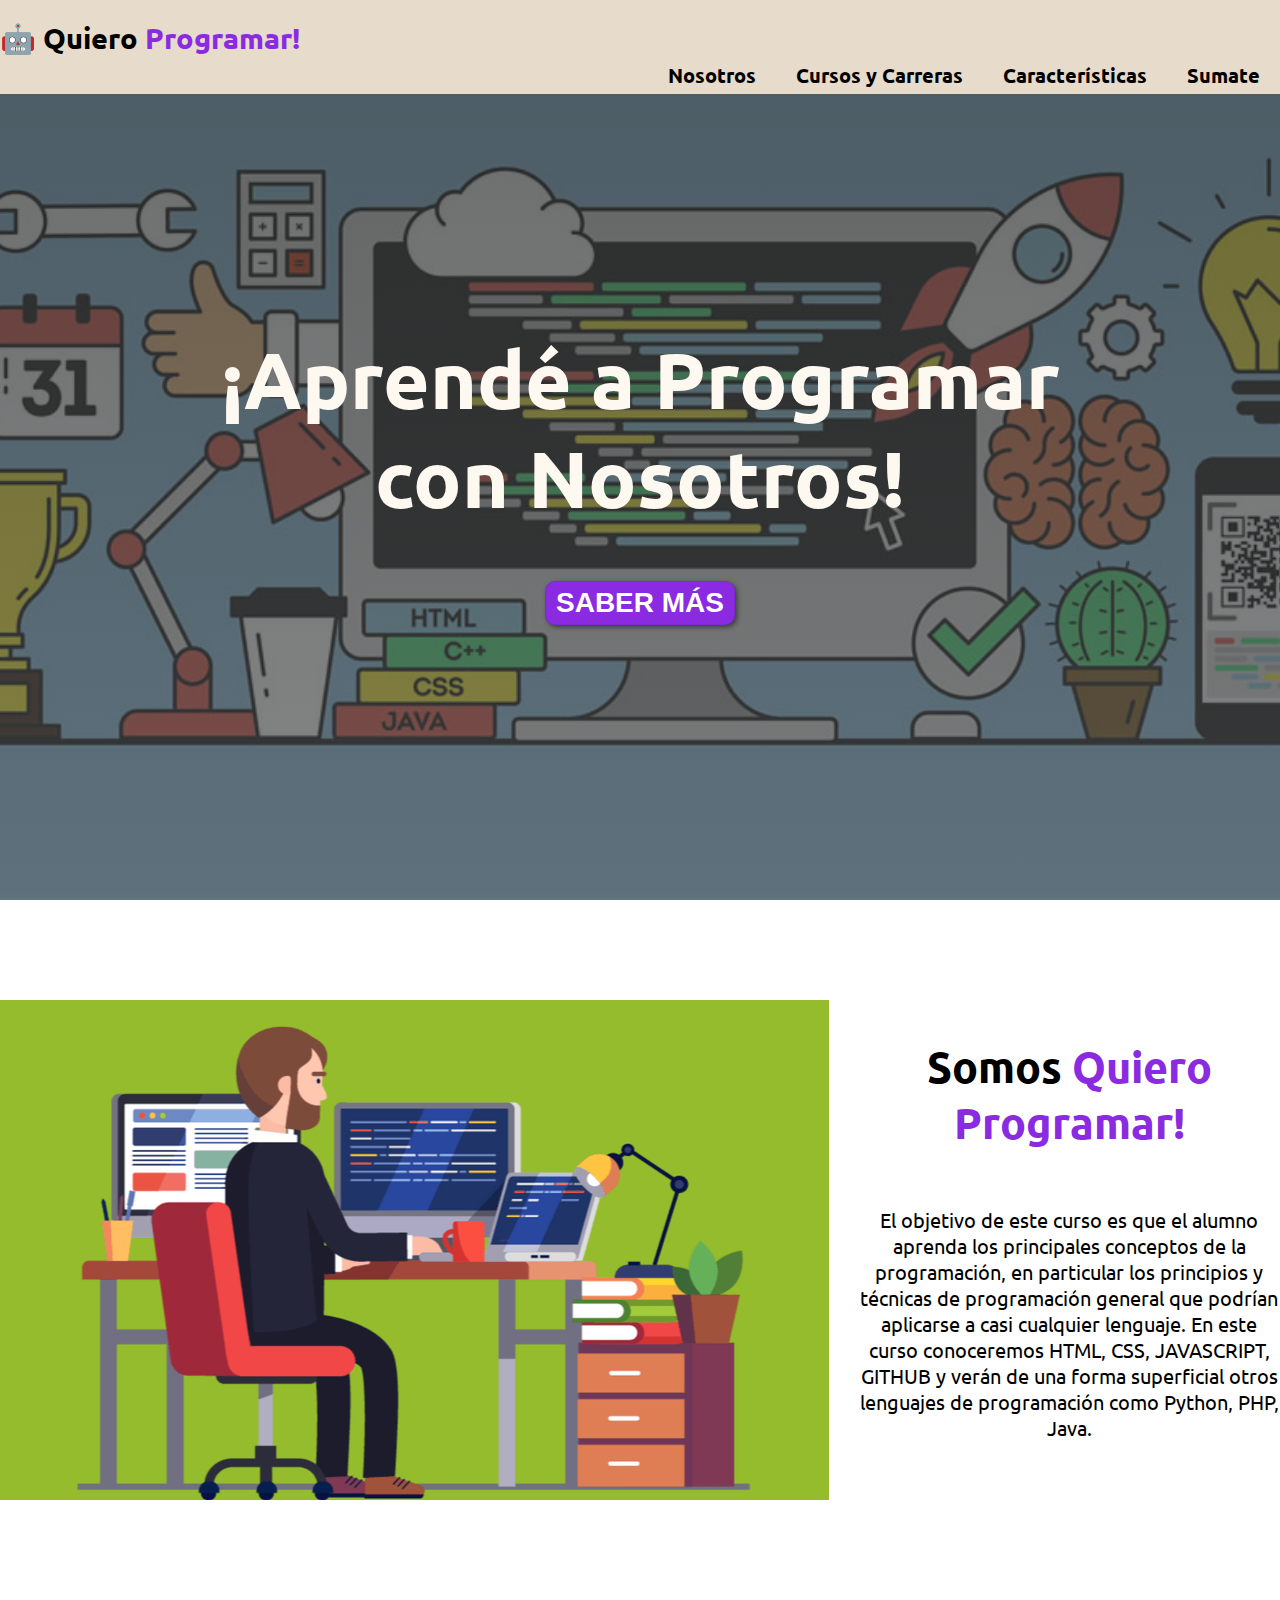
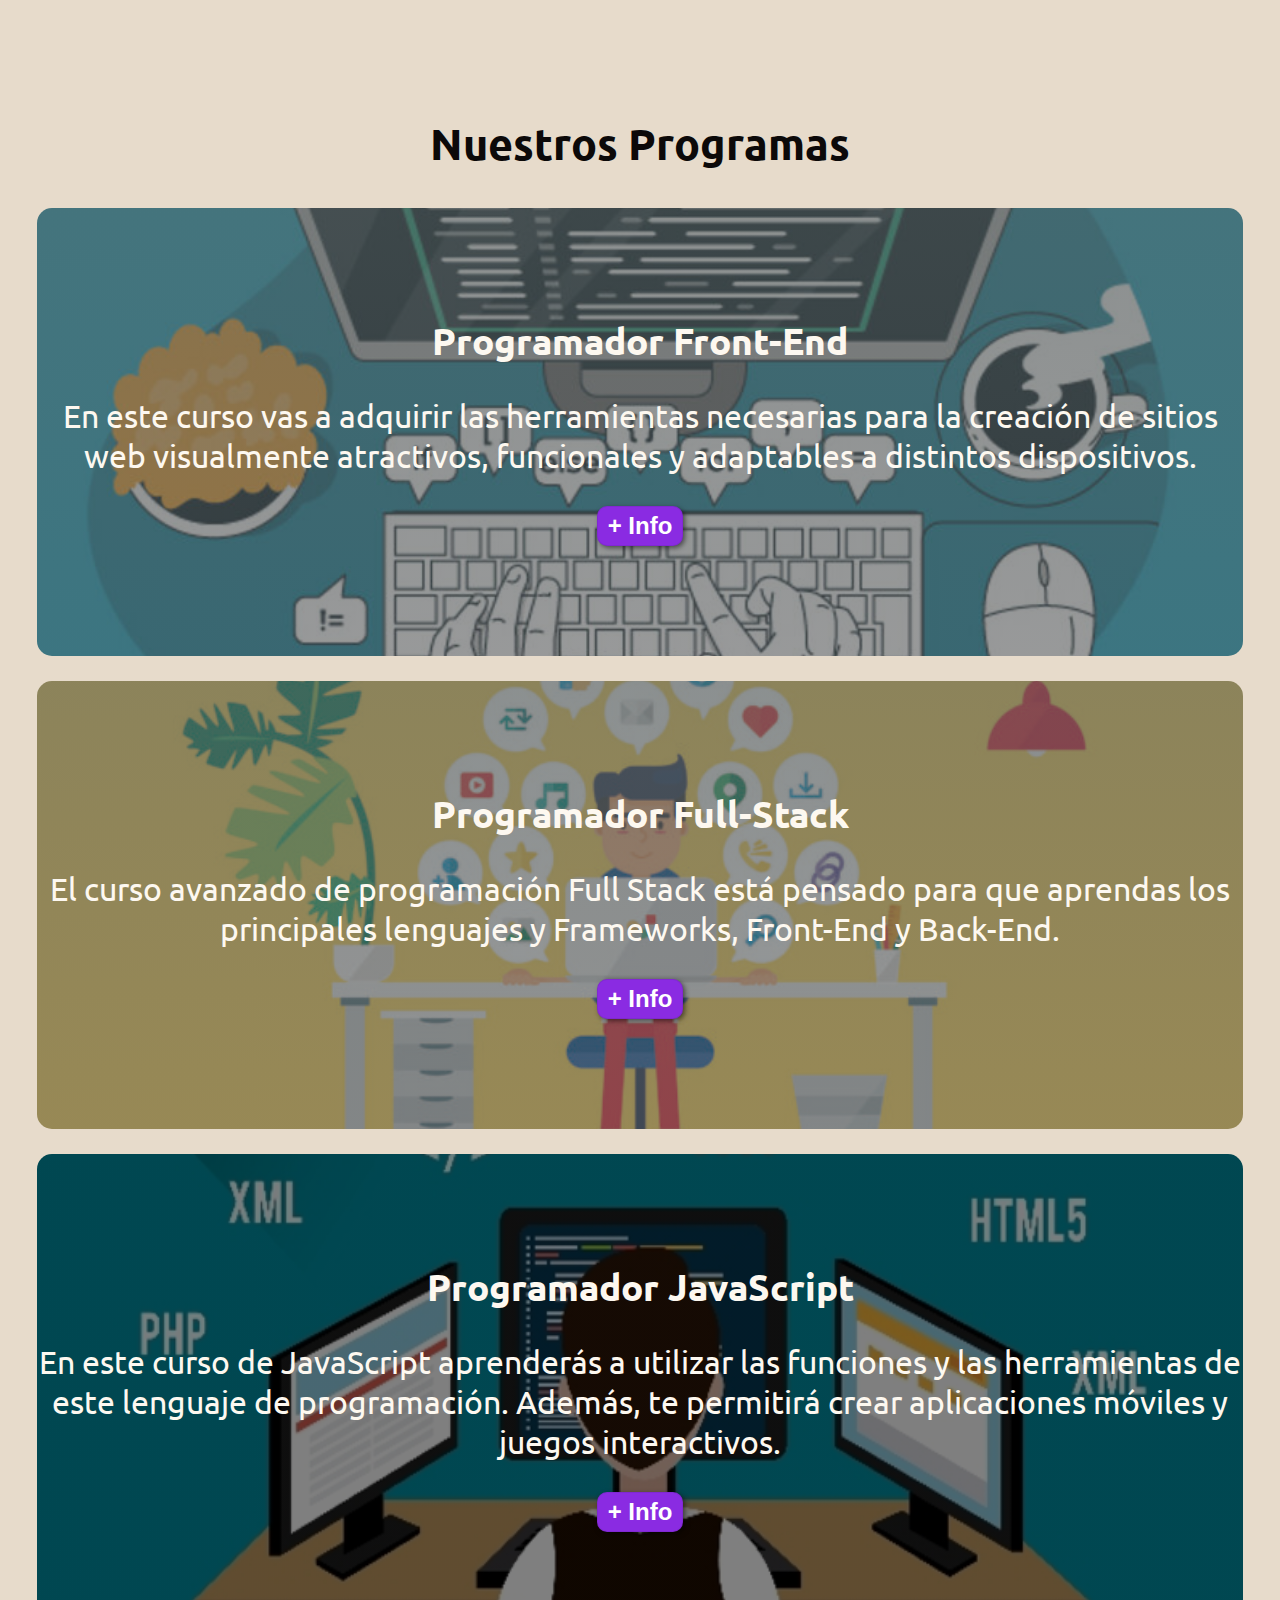
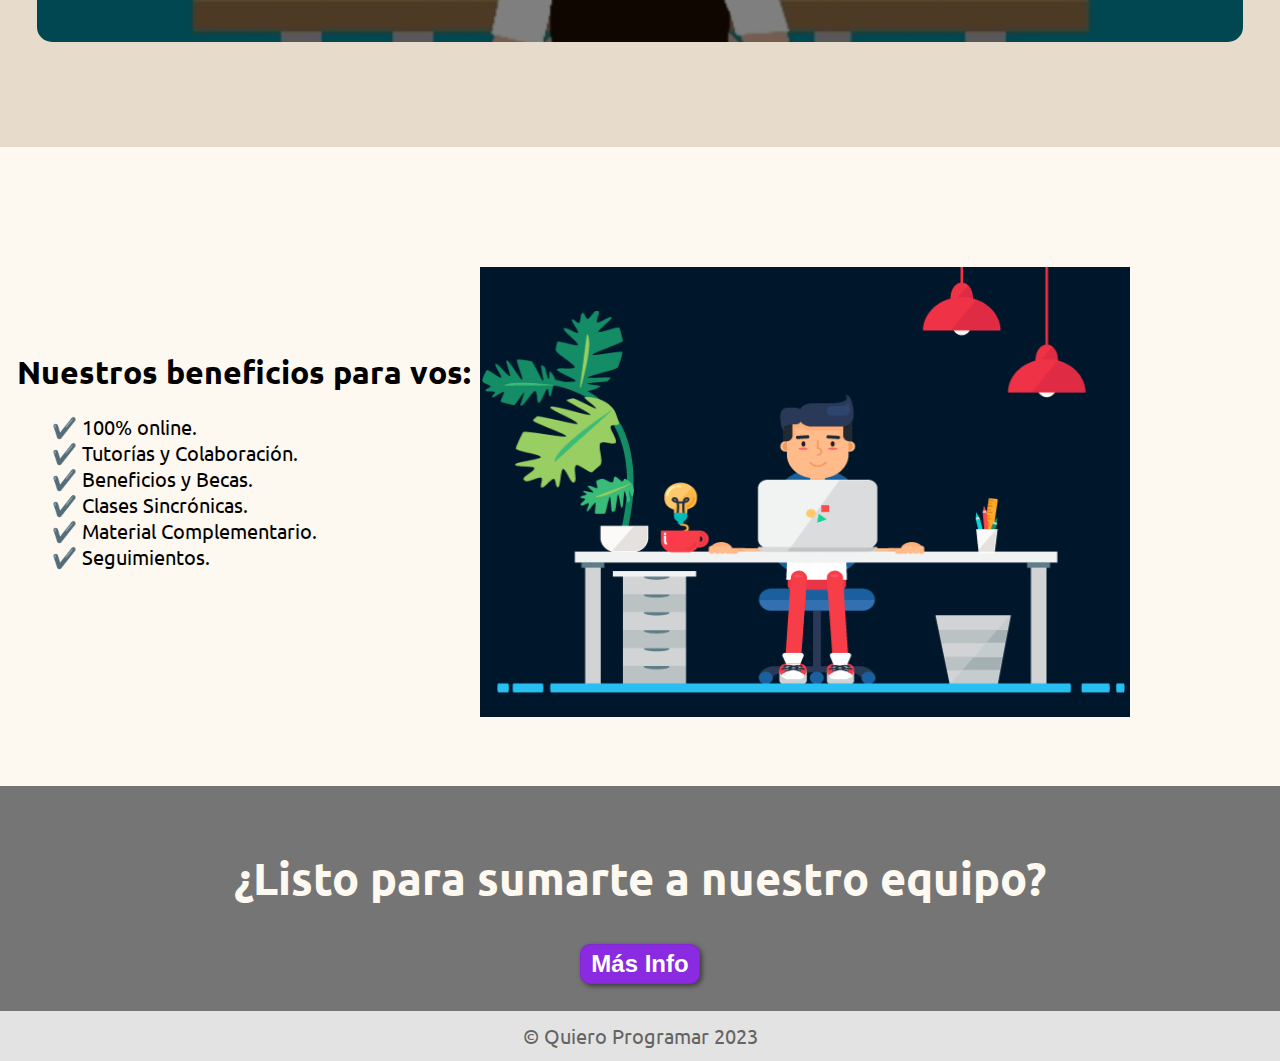
==== commit 400a3079: "change" ====
--- a/index.html
+++ b/index.html
@@ -65,7 +65,7 @@
                 <div class="carta">
                     <h3>Programador JavaScript</h3>
                     <p>En este curso de JavaScript aprenderás a utilizar las funciones y las herramientas de este lenguaje de
-                    programación. Además, nos permite crear aplicaciones móviles y juegos interactivos.</p>
+                    programación. Además, te permitirá crear aplicaciones móviles y juegos interactivos.</p>
                     <form action="#">
                         <button>+ Info</button>
                     </form>
--- a/assets/css/style.css
+++ b/assets/css/style.css
@@ -109,13 +109,15 @@
     padding: 200px 12px;
   }
   #quiero-programar .caja .img-caja {
+    align-items: center;
     background-image: url("/assets/img/carta3.png");
     background-size: cover;
     background-position: center center;
     height: 500px;
-    width: 1500px;
+    width: 1200px;
   }
   #quiero-programar .caja .texto {
+    text-align: center;
     align-items: center;
     width: 50%;
     max-width: 600px;
@@ -165,17 +167,18 @@
     box-shadow: 2px 2px 10px rgba(70, 72, 73, 0.555);
   }
   #nuestros-programas .caja .carta h3 {
-    align-items: center;
-    margin-top: 0px;
-    font-size: 2.8em;
+    text-align: center;
+    font-size: 2.3em;
     color: rgb(253, 248, 240);
   }
   #nuestros-programas .caja .carta h2 {
+    text-align: center;
     align-items: center;
     margin-top: 0px;
     font-size: 4em;
   }
   #nuestros-programas .caja .carta p {
+    text-align: center;
     display: block;
     margin-bottom: 30px;
     font-size: 2em;
@@ -192,6 +195,7 @@
 }
 @media (min-width: 320px) {
   #caracteristicas {
+    align-items: center;
     background-color: rgb(253, 248, 240);
     background-image: url("/assets/img/carta2.png");
     background-repeat: no-repeat;
@@ -203,15 +207,18 @@
     padding: 200px 12px;
   }
   #caracteristicas .caja h3 {
+    text-align: left;
     font-weight: bold;
     margin: auto;
-    font-size: 2.5em;
+    font-size: 2em;
     padding: 5px;
   }
   #caracteristicas .caja h3 ul {
     margin-left: 5px;
+    text-align: left;
   }
   #caracteristicas .caja h3 ul li {
+    text-align: left;
     margin: 12px 0px;
     font-weight: bold;
   }
@@ -252,7 +259,7 @@
     padding: 5px 12px;
   }
   .titulo .programar .texto-color {
-    color: et;
+    color: blueviolet;
   }
 }
 @media (min-width: 320px) {
@@ -324,18 +331,16 @@
   align-items: center;
   margin-top: 15px;
   justify-content: row;
-  padding-top: 10px;
+  padding-top: 5px;
 }
 
 h3 {
-  align-items: center;
   justify-content: row;
   text-decoration: none;
   font-weight: bold;
   color: black;
   font-size: 1.8em;
   margin: 0;
-  margin-left: -5em;
   padding: -5px 40px;
 }
 
